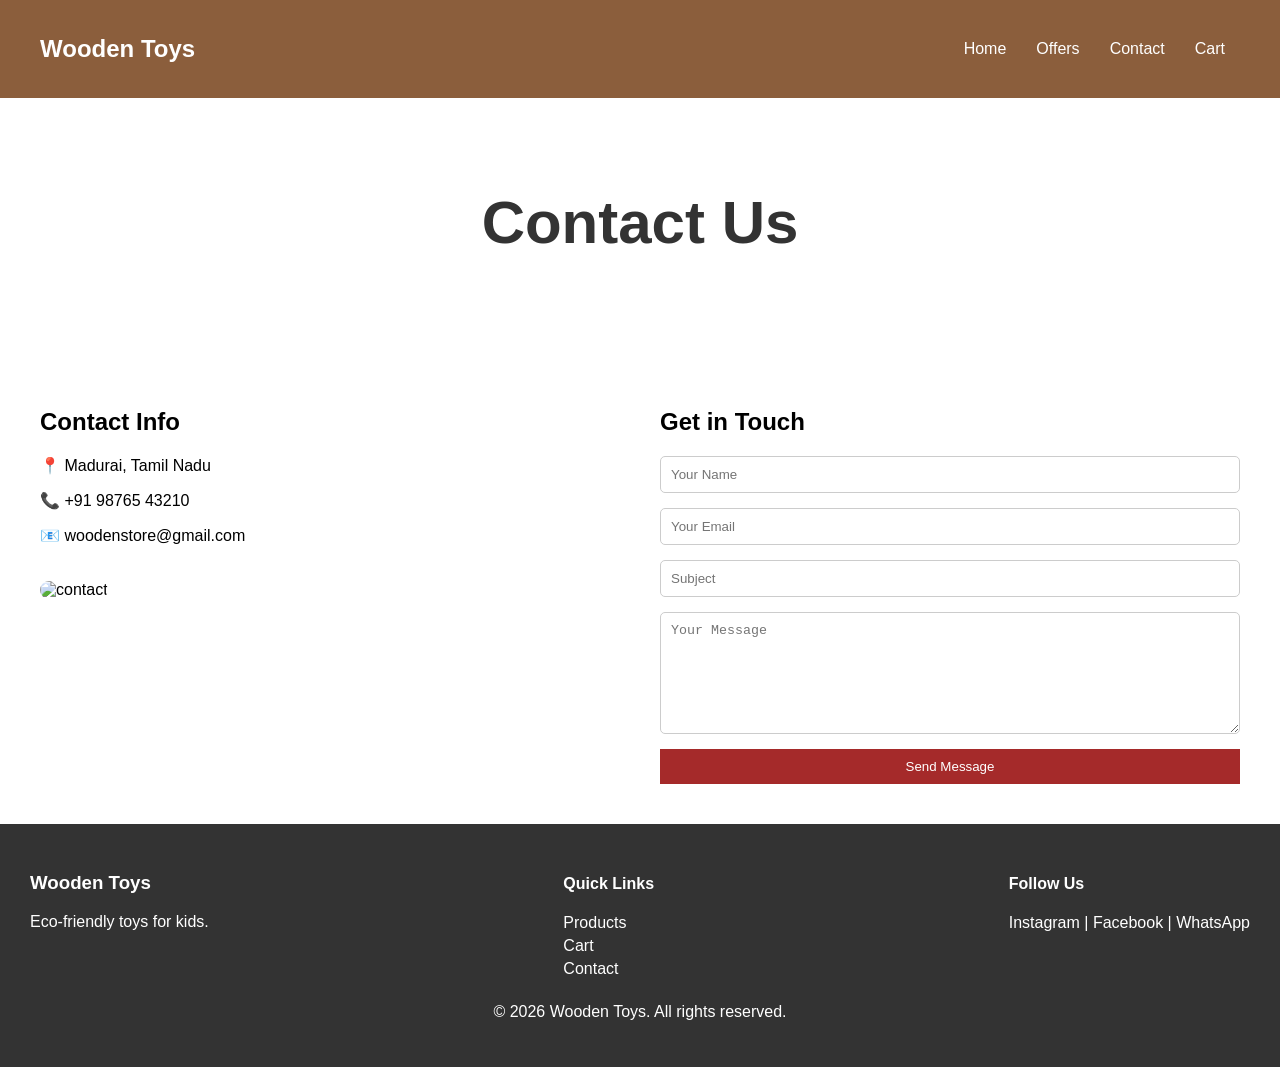
==== html and css/contact us.html @ 1d22fc8f "updated cart page" ====
<!DOCTYPE html>
<html lang="en">
<head>
  <meta charset="UTF-8">
  <title>Contact Us</title>
  <link rel="stylesheet" href="contact.css">
  <link rel="stylesheet" href="navbar.css">
</head>
<body>
    <!--Nav bar section-->
<nav>
     <h2>Wooden Toys</h2>
<ul>
  <li><a href="shop.html">Home</a></li>
  <li><a href="offers page.html">Offers</a></li>
  <li><a href="contact us.html">Contact</a></li>
  
   <li><a href="cart.html">Cart</a></li>

</ul>
</nav>

  <!-- HERO IMAGE -->
  <div class="hero">
    <h1>Contact Us</h1>
  </div>

  <!-- CONTACT SECTION -->
  <div class="contact-container">
      <div class="info-section">
      <h2>Contact Info</h2>
      <p>📍 Madurai, Tamil Nadu</p>
      <p>📞 +91 98765 43210</p>
      <p>📧 woodenstore@gmail.com</p>

      <img src="..\images\doll10.jpg" alt="contact">
    </div>

    <!-- FORM -->
    <div class="form-section">
      <h2>Get in Touch</h2>

      <form onsubmit="submitForm(event)">
        <input type="text" placeholder="Your Name" required>
        <input type="email" placeholder="Your Email" required>
        <input type="text" placeholder="Subject" required>
        <textarea placeholder="Your Message" required></textarea>

        <button type="submit">Send Message</button>
      </form>
    </div>

    <!-- CONTACT INFO -->
  

  </div>

  <!-- FOOTER -->
  <footer>
    <div class="footer-container">

      <div>
        <h3>Wooden Toys</h3>
        <p>Eco-friendly toys for kids.</p>
      </div>

      <div>
        <h4>Quick Links</h4>
        <a href="products.html">Products</a>
        <a href="cart.html">Cart</a>
        <a href="contact.html">Contact</a>
      </div>

      <div>
        <h4>Follow Us</h4>
        <p>Instagram | Facebook | WhatsApp</p>
      </div>

    </div>

    <p class="copyright">© 2026 Wooden Toys. All rights reserved.</p>
  </footer>

  <script src="contact.js"></script>
</body>
</html>
---- html and css/contact.css ----
body {
  margin: 0;
  font-family: Arial;
}

/* HERO */
.hero {
  background: url("images\img1.jpg") no-repeat center;
  background-size: cover;
  height: 250px;
  display: flex;
  align-items: center;
  justify-content: center;
  color:#333;
  font-size: 30px;
  
}

/* CONTACT SECTION */
.contact-container {
  display: flex;
  padding: 40px;
  gap: 40px;
}

.form-section, .info-section {
  flex: 1;
}

form {
  display: flex;
  flex-direction: column;
  gap: 15px;
}

input, textarea {
  padding: 10px;
  border: 1px solid #ccc;
  border-radius: 5px;
}


textarea {
  height: 100px;
}

button {
  background-color: brown;
  color: white;
  padding: 10px;
  border: none;
  cursor: pointer;
}

/* INFO IMAGE */
.info-section img {
  width: 100%;
  margin-top: 20px;
  border-radius: 10px;
}

/* FOOTER */
footer {
  background-color: #333;
  color: white;
  padding: 30px;
}

.footer-container {
  display: flex;
  justify-content: space-between;
}

footer a {
  color: white;
  display: block;
  text-decoration: none;
  margin: 5px 0;
}

footer a:hover {
  text-decoration: underline;
}

.copyright {
  text-align: center;
  margin-top: 20px;
}
---- html and css/navbar.css ----
/* Navbar */
    nav{
      display:flex;
      justify-content:space-between;
      align-items:center;
      padding:15px 40px;
      background:#8b5e3c;
      color:white;
    }
    nav ul{display:flex;list-style:none;}
    nav ul li{margin:0 15px;}
    nav ul li a{color:white;text-decoration:none;}
    header{
      height:400px;
      background:url('https://plus.unsplash.com/premium_photo-1701984402141-03708b240242?auto=format&fit=crop&fm=jpg&ixid=M3wxMjA3fDB8MHxwaG90by1yZWxhdGVkfDF8fHxlbnwwfHx8fHw%3D&ixlib=rb-4.1.0&q=60&w=3000') no-repeat center/cover;
      display:flex;
      flex-direction:column;
      justify-content:center;
      padding-left:50px;
      color:white;
    }
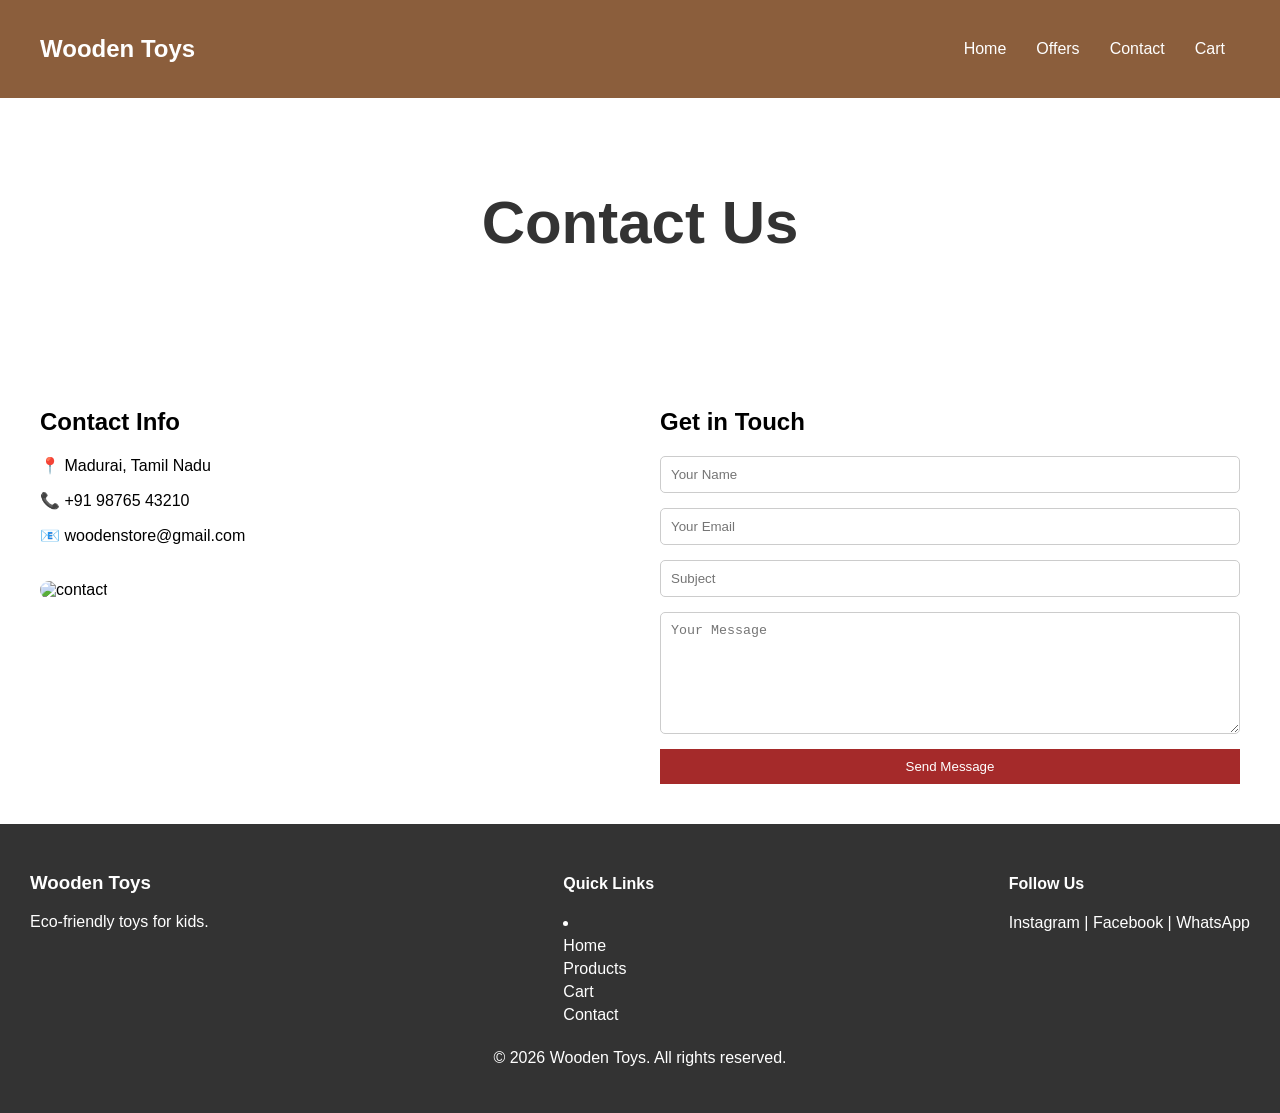
==== commit 09fe92fa: "image path changes" ====
--- a/html and css/contact us.html
+++ b/html and css/contact us.html
@@ -33,7 +33,7 @@
       <p>📞 +91 98765 43210</p>
       <p>📧 woodenstore@gmail.com</p>
 
-      <img src="..\images\doll10.jpg" alt="contact">
+      <img src="/images\doll10.jpg" alt="contact">
     </div>
 
     <!-- FORM -->
@@ -66,6 +66,7 @@
 
       <div>
         <h4>Quick Links</h4>
+        <li><a href="index.html">Home</a></li>
         <a href="products.html">Products</a>
         <a href="cart.html">Cart</a>
         <a href="contact.html">Contact</a>
